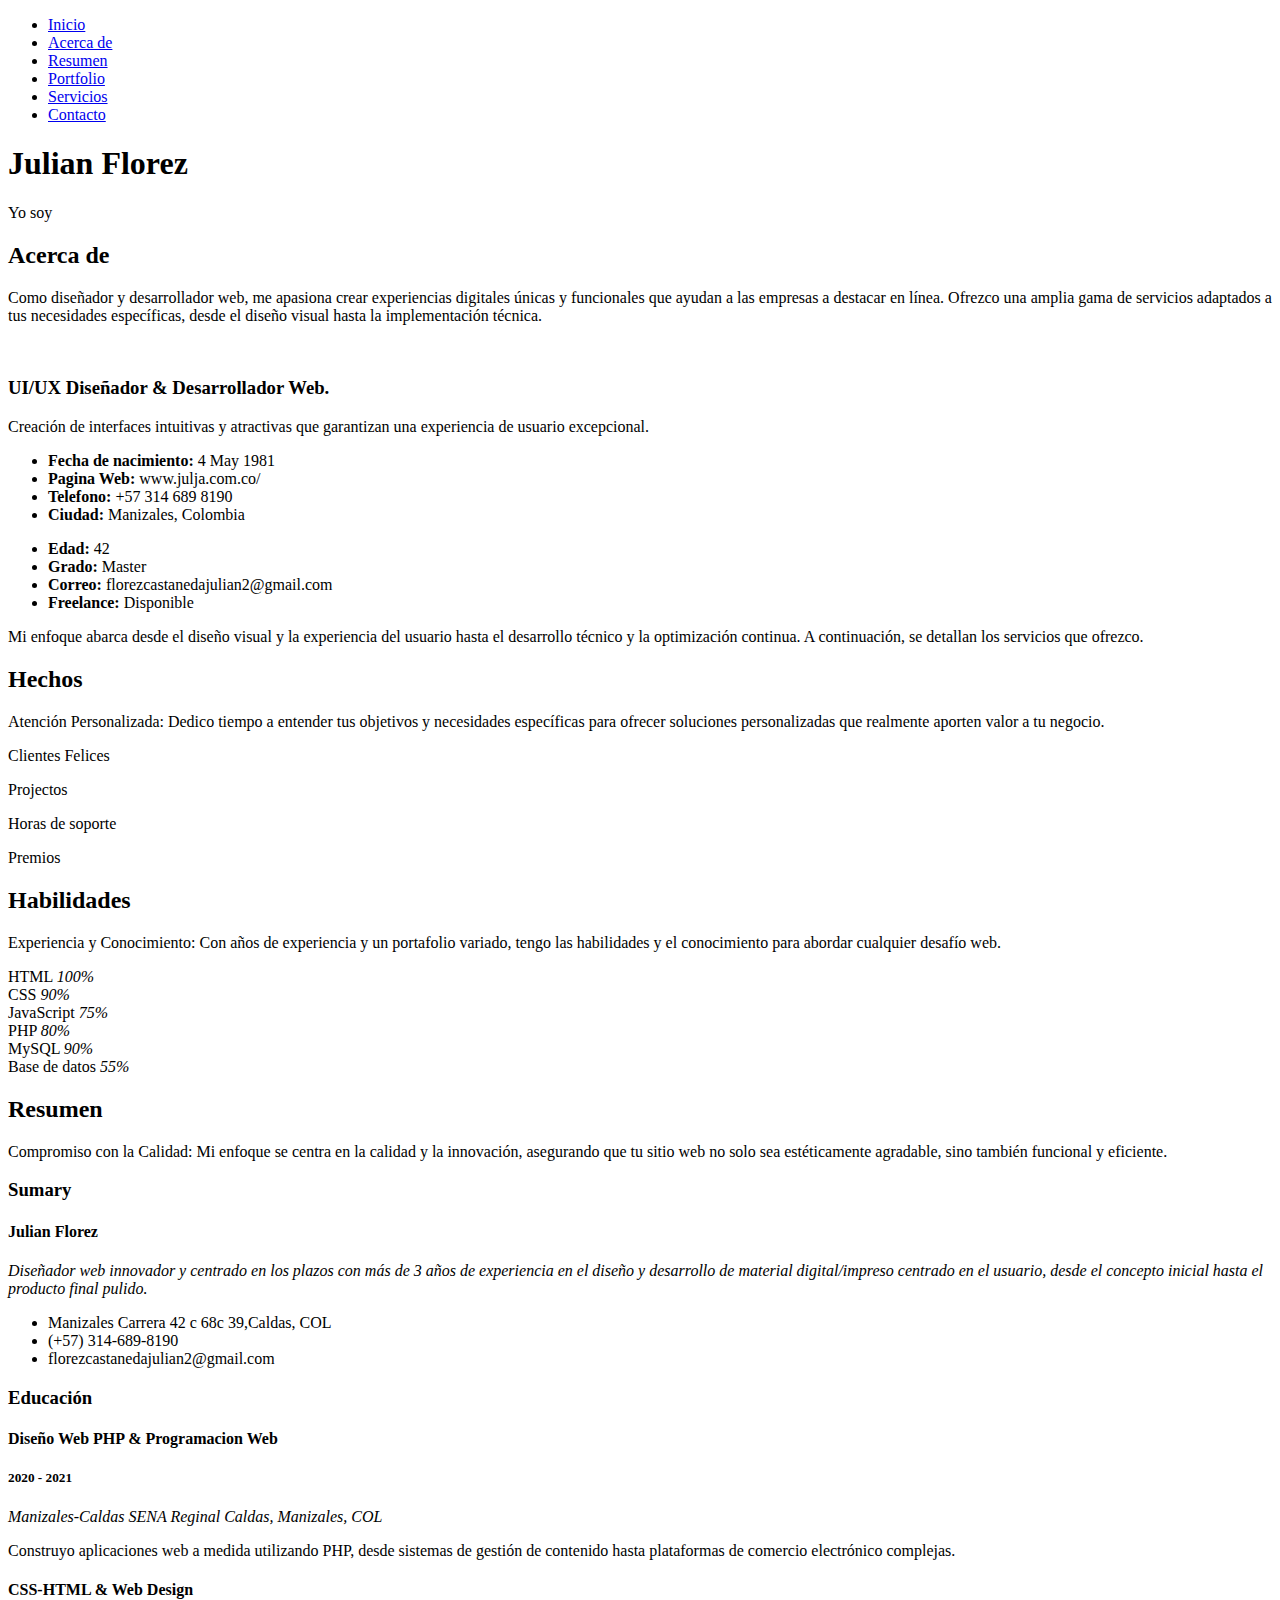
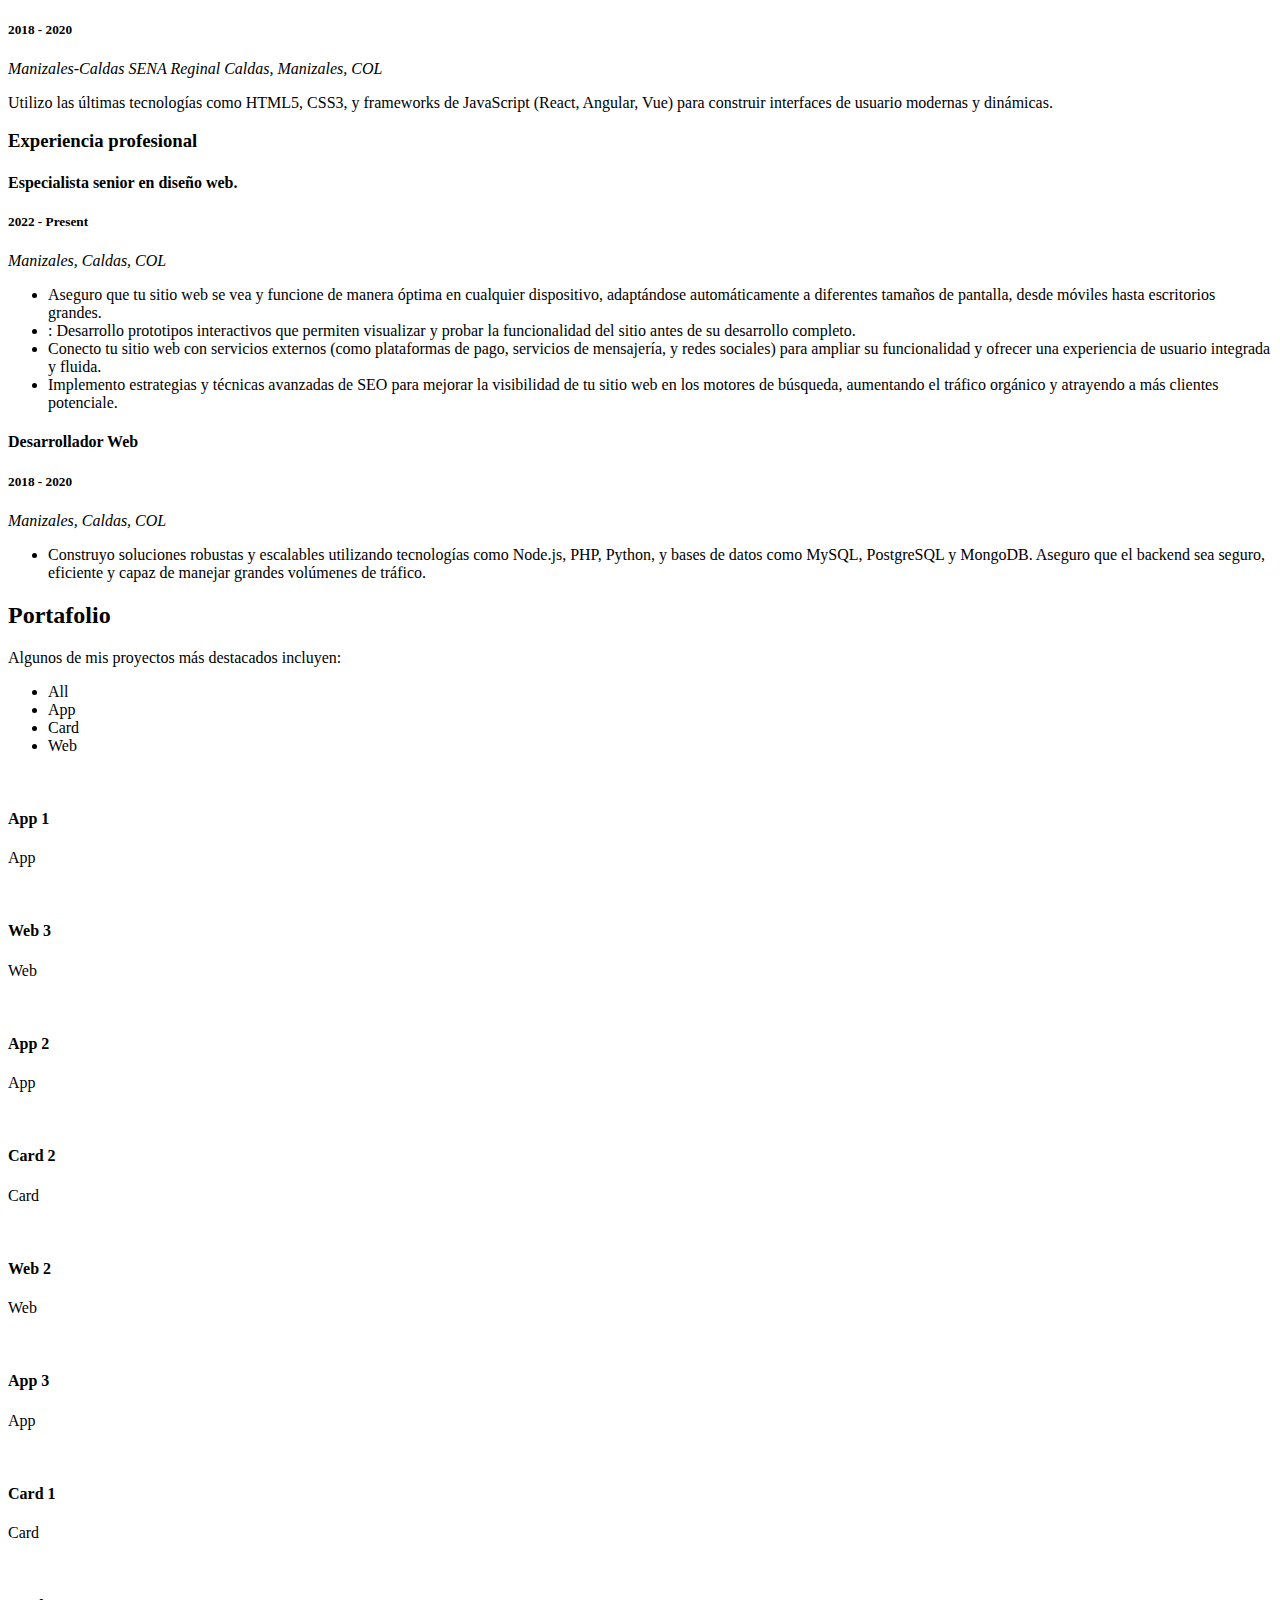
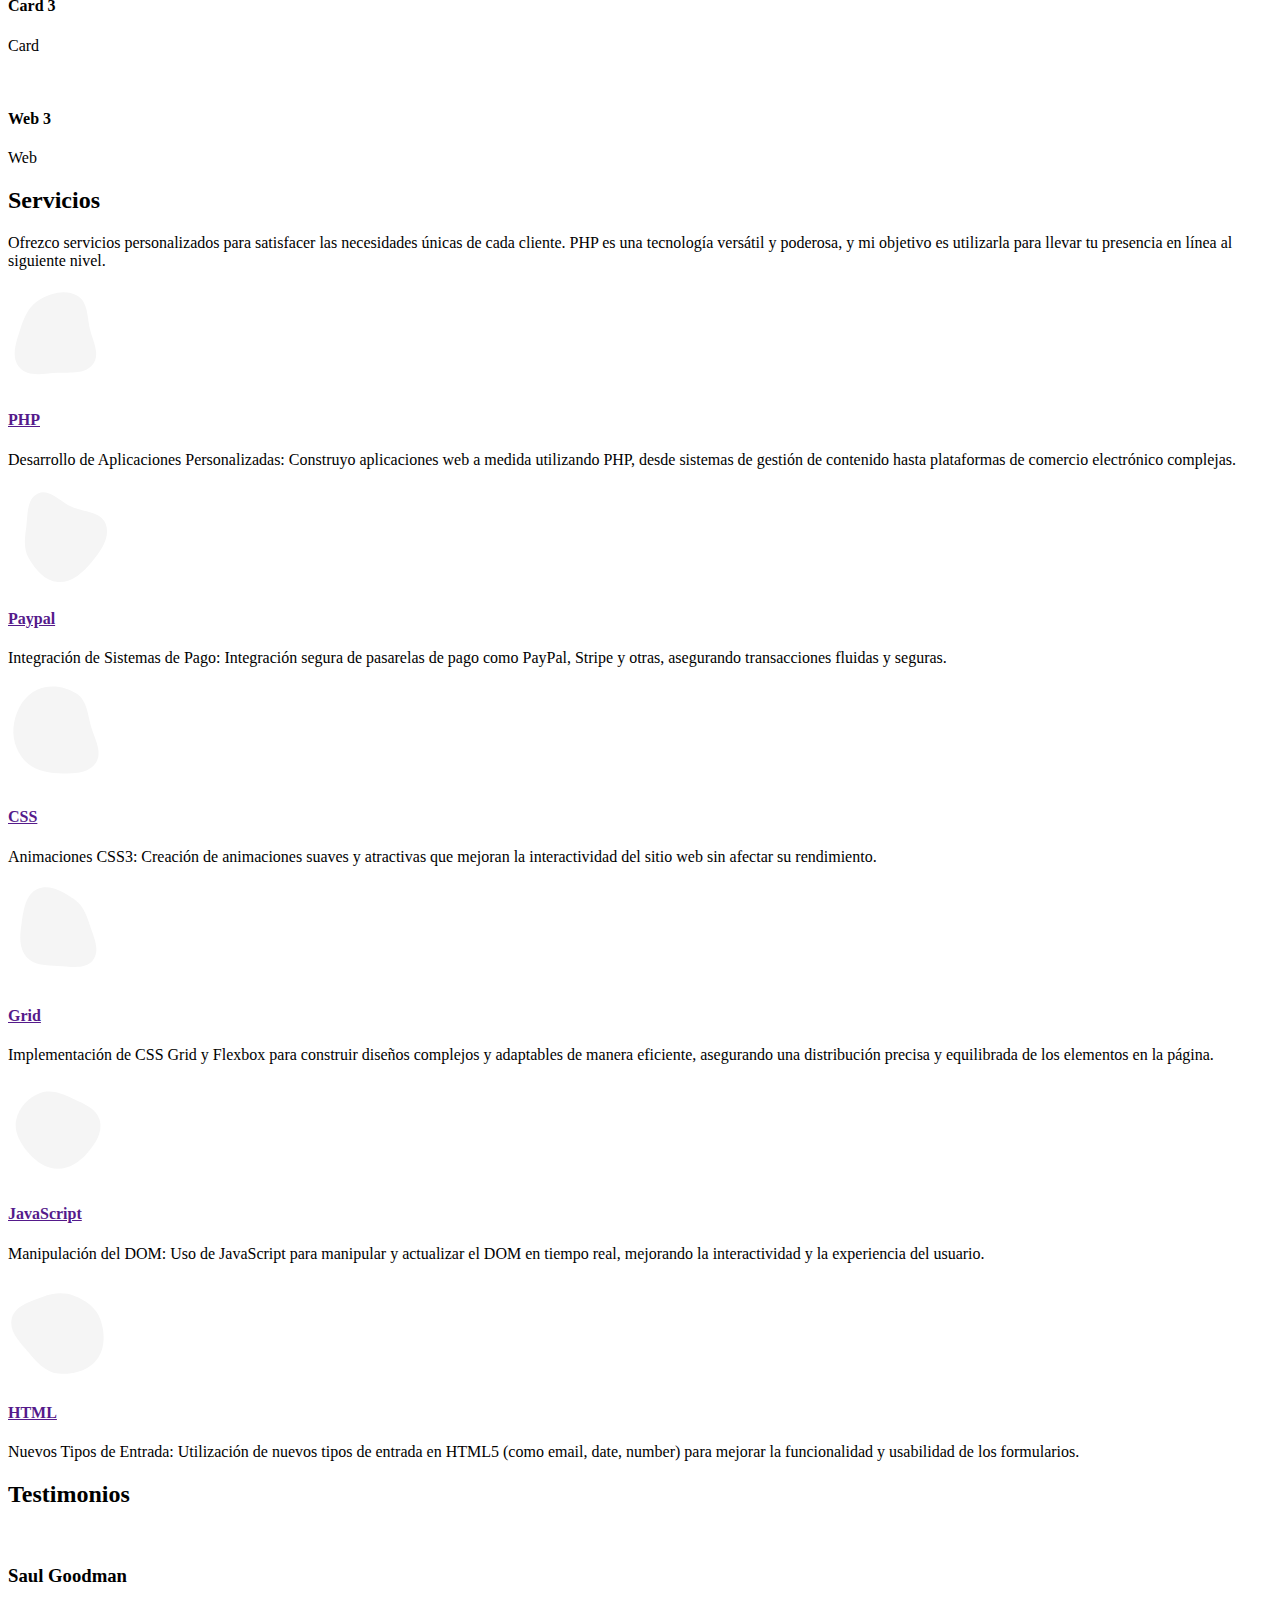
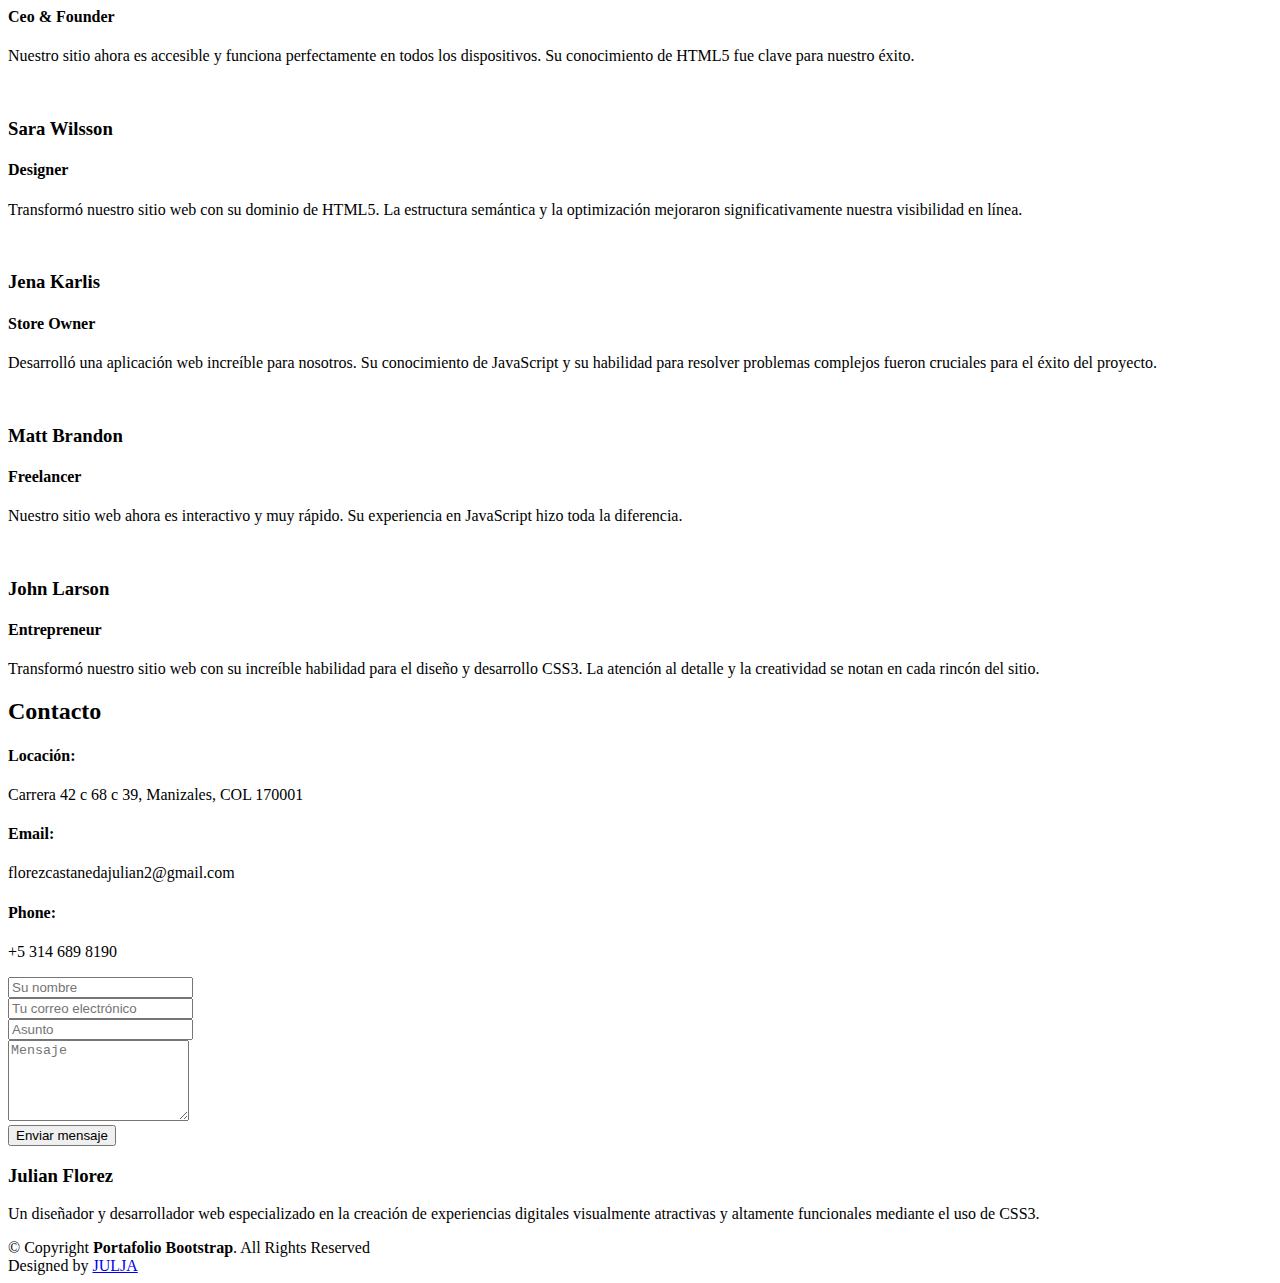
==== index.html @ 424d3cb3 "Add files via upload" ====
<!DOCTYPE html>
<html lang="es">

<head>
  <meta charset="utf-8">
  <meta content="width=device-width, initial-scale=1.0" name="viewport">

  <title>Portafolio Bootstrap - Inicio</title>
  <meta content="" name="description">
  <meta content="" name="keywords">

  <!-- Favicons -->
  <link href="assets/img/favicon.png" rel="icon">
  <link href="assets/img/apple-touch-icon.png" rel="apple-touch-icon">

  <!-- Google Fonts -->
  <link href="https://fonts.googleapis.com/css?family=Open+Sans:300,300i,400,400i,600,600i,700,700i|Raleway:300,300i,400,400i,500,500i,600,600i,700,700i|Poppins:300,300i,400,400i,500,500i,600,600i,700,700i" rel="stylesheet">

  <!-- Vendor CSS Files -->
  <link href="assets/vendor/aos/aos.css" rel="stylesheet">
  <link href="assets/vendor/bootstrap/css/bootstrap.min.css" rel="stylesheet">
  <link href="assets/vendor/bootstrap-icons/bootstrap-icons.css" rel="stylesheet">
  <link href="assets/vendor/boxicons/css/boxicons.min.css" rel="stylesheet">
  <link href="assets/vendor/glightbox/css/glightbox.min.css" rel="stylesheet">
  <link href="assets/vendor/swiper/swiper-bundle.min.css" rel="stylesheet">

  <!-- Template Main CSS File -->
  <link href="assets/css/style.css" rel="stylesheet">

</head>

<body>

  <!-- ======= Mobile nav toggle button ======= -->
  <!-- <button type="button" class="mobile-nav-toggle d-xl-none"><i class="bi bi-list mobile-nav-toggle"></i></button> -->
  <i class="bi bi-list mobile-nav-toggle d-lg-none"></i>
  <!-- ======= Header ======= -->
  <header id="header" class="d-flex flex-column justify-content-center">

    <nav id="navbar" class="navbar nav-menu">
      <ul>
        <li><a href="#hero" class="nav-link scrollto active"><i class="bx bx-home"></i> <span>Inicio</span></a></li>
        <li><a href="#about" class="nav-link scrollto"><i class="bx bx-user"></i> <span>Acerca de</span></a></li>
        <li><a href="#resume" class="nav-link scrollto"><i class="bx bx-file-blank"></i> <span>Resumen</span></a></li>
        <li><a href="#portfolio" class="nav-link scrollto"><i class="bx bx-book-content"></i> <span>Portfolio</span></a></li>
        <li><a href="#services" class="nav-link scrollto"><i class="bx bx-server"></i> <span>Servicios</span></a></li>
        <li><a href="#contact" class="nav-link scrollto"><i class="bx bx-envelope"></i> <span>Contacto</span></a></li>
      </ul>
    </nav><!-- .nav-menu -->

  </header><!-- End Header -->

  <!-- ======= Hero Section ======= -->
  <section id="hero" class="d-flex flex-column justify-content-center">
    <div class="container" data-aos="zoom-in" data-aos-delay="100">
      <h1>Julian Florez</h1>
      <p>Yo soy <span class="typed" data-typed-items="Diseñador Web, Desarrollador, Freelancer"></span></p>
      <div class="social-links">
        <a href="#" class="facebook"><i class="bx bxl-facebook"></i></a>
        <a href="#" class="instagram"><i class="bx bxl-instagram"></i></a>
        <a href="#" class="google-plus"><i class="bx bxl-gmail"></i></a>
        <a href="#" class="linkedin"><i class="bx bxl-linkedin"></i></a>
      </div>
    </div>
  </section><!-- End Hero -->

  <main id="main">

    <!-- ======= About Section ======= -->
    <section id="about" class="about">
      <div class="container" data-aos="fade-up">

        <div class="section-title">
          <h2>Acerca de</h2>
          <p>Como diseñador y desarrollador web, me apasiona crear experiencias digitales únicas y funcionales que ayudan a las empresas a destacar en línea. Ofrezco una amplia gama de servicios adaptados a tus necesidades específicas, desde el diseño visual hasta la implementación técnica.</p>
        </div>

        <div class="row">
          <div class="col-lg-4">
            <img src="assets/img/profile-img.jpg" class="img-fluid" alt="">
          </div>
          <div class="col-lg-8 pt-4 pt-lg-0 content">
            <h3>UI/UX Diseñador &amp; Desarrollador Web.</h3>
            <p class="fst-italic">
              Creación de interfaces intuitivas y atractivas que garantizan una experiencia de usuario excepcional.
            </p>
            <div class="row">
              <div class="col-lg-6">
                <ul>
                  <li><i class="bi bi-chevron-right"></i> <strong>Fecha de nacimiento:</strong> <span>4 May 1981</span></li>
                  <li><i class="bi bi-chevron-right"></i> <strong>Pagina Web:</strong> <span>www.julja.com.co/</span></li>
                  <li><i class="bi bi-chevron-right"></i> <strong>Telefono:</strong> <span>+57 314 689 8190</span></li>
                  <li><i class="bi bi-chevron-right"></i> <strong>Ciudad:</strong> <span>Manizales, Colombia</span></li>
                </ul>
              </div>
              <div class="col-lg-6">
                <ul>
                  <li><i class="bi bi-chevron-right"></i> <strong>Edad:</strong> <span>42</span></li>
                  <li><i class="bi bi-chevron-right"></i> <strong>Grado:</strong> <span>Master</span></li>
                  <li><i class="bi bi-chevron-right"></i> <strong>Correo:</strong> <span>florezcastanedajulian2@gmail.com</span></li>
                  <li><i class="bi bi-chevron-right"></i> <strong>Freelance:</strong> <span>Disponible</span></li>
                </ul>
              </div>
            </div>
            <p>
              Mi enfoque abarca desde el diseño visual y la experiencia del usuario hasta el desarrollo técnico y la optimización continua. A continuación, se detallan los servicios que ofrezco.
            </p>
          </div>
        </div>

      </div>
    </section><!-- End About Section -->

    <!-- ======= Facts Section ======= -->
    <section id="facts" class="facts">
      <div class="container" data-aos="fade-up">

        <div class="section-title">
          <h2>Hechos</h2>
          <p>Atención Personalizada: Dedico tiempo a entender tus objetivos y necesidades específicas para ofrecer soluciones personalizadas que realmente aporten valor a tu negocio.</p>
        </div>

        <div class="row">

          <div class="col-lg-3 col-md-6">
            <div class="count-box">
              <i class="bi bi-emoji-smile"></i>
              <span data-purecounter-start="0" data-purecounter-end="232" data-purecounter-duration="1" class="purecounter"></span>
              <p>Clientes Felices</p>
            </div>
          </div>

          <div class="col-lg-3 col-md-6 mt-5 mt-md-0">
            <div class="count-box">
              <i class="bi bi-journal-richtext"></i>
              <span data-purecounter-start="0" data-purecounter-end="521" data-purecounter-duration="1" class="purecounter"></span>
              <p>Projectos</p>
            </div>
          </div>

          <div class="col-lg-3 col-md-6 mt-5 mt-lg-0">
            <div class="count-box">
              <i class="bi bi-headset"></i>
              <span data-purecounter-start="0" data-purecounter-end="1463" data-purecounter-duration="1" class="purecounter"></span>
              <p>Horas de soporte</p>
            </div>
          </div>

          <div class="col-lg-3 col-md-6 mt-5 mt-lg-0">
            <div class="count-box">
              <i class="bi bi-award"></i>
              <span data-purecounter-start="0" data-purecounter-end="25" data-purecounter-duration="1" class="purecounter"></span>
              <p>Premios</p>
            </div>
          </div>

        </div>

      </div>
    </section><!-- End Facts Section -->

    <!-- ======= Skills Section ======= -->
    <section id="skills" class="skills section-bg">
      <div class="container" data-aos="fade-up">

        <div class="section-title">
          <h2>Habilidades</h2>
          <p>Experiencia y Conocimiento: Con años de experiencia y un portafolio variado, tengo las habilidades y el conocimiento para abordar cualquier desafío web.</p>
        </div>

        <div class="row skills-content">

          <div class="col-lg-6">

            <div class="progress">
              <span class="skill">HTML <i class="val">100%</i></span>
              <div class="progress-bar-wrap">
                <div class="progress-bar" role="progressbar" aria-valuenow="100" aria-valuemin="0" aria-valuemax="100"></div>
              </div>
            </div>

            <div class="progress">
              <span class="skill">CSS <i class="val">90%</i></span>
              <div class="progress-bar-wrap">
                <div class="progress-bar" role="progressbar" aria-valuenow="90" aria-valuemin="0" aria-valuemax="100"></div>
              </div>
            </div>

            <div class="progress">
              <span class="skill">JavaScript <i class="val">75%</i></span>
              <div class="progress-bar-wrap">
                <div class="progress-bar" role="progressbar" aria-valuenow="75" aria-valuemin="0" aria-valuemax="100"></div>
              </div>
            </div>

          </div>

          <div class="col-lg-6">

            <div class="progress">
              <span class="skill">PHP <i class="val">80%</i></span>
              <div class="progress-bar-wrap">
                <div class="progress-bar" role="progressbar" aria-valuenow="80" aria-valuemin="0" aria-valuemax="100"></div>
              </div>
            </div>

            <div class="progress">
              <span class="skill">MySQL <i class="val">90%</i></span>
              <div class="progress-bar-wrap">
                <div class="progress-bar" role="progressbar" aria-valuenow="90" aria-valuemin="0" aria-valuemax="100"></div>
              </div>
            </div>

            <div class="progress">
              <span class="skill">Base de datos <i class="val">55%</i></span>
              <div class="progress-bar-wrap">
                <div class="progress-bar" role="progressbar" aria-valuenow="55" aria-valuemin="0" aria-valuemax="100"></div>
              </div>
            </div>

          </div>

        </div>

      </div>
    </section><!-- End Skills Section -->

    <!-- ======= Resume Section ======= -->
    <section id="resume" class="resume">
      <div class="container" data-aos="fade-up">

        <div class="section-title">
          <h2>Resumen</h2>
          <p>Compromiso con la Calidad: Mi enfoque se centra en la calidad y la innovación, asegurando que tu sitio web no solo sea estéticamente agradable, sino también funcional y eficiente.</p>
        </div>

        <div class="row">
          <div class="col-lg-6">
            <h3 class="resume-title">Sumary</h3>
            <div class="resume-item pb-0">
              <h4>Julian Florez</h4>
              <p><em>Diseñador web innovador y centrado en los plazos con más de 3 años de experiencia en el diseño y desarrollo de material digital/impreso centrado en el usuario, desde el concepto inicial hasta el producto final pulido.</em></p>
              <ul>
                <li>Manizales Carrera 42 c 68c 39,Caldas, COL</li>
                <li>(+57) 314-689-8190</li>
                <li>florezcastanedajulian2@gmail.com</li>
              </ul>
            </div>

            <h3 class="resume-title">Educación</h3>
            <div class="resume-item">
              <h4>Diseño Web PHP &amp; Programacion Web</h4>
              <h5>2020 - 2021</h5>
              <p><em>Manizales-Caldas SENA Reginal Caldas, Manizales, COL</em></p>
              <p>Construyo aplicaciones web a medida utilizando PHP, desde sistemas de gestión de contenido hasta plataformas de comercio electrónico complejas.</p>
            </div>
            <div class="resume-item">
              <h4>CSS-HTML &amp; Web Design</h4>
              <h5>2018 - 2020</h5>
              <p><em>Manizales-Caldas SENA Reginal Caldas, Manizales, COL</em></p>
              <p>Utilizo las últimas tecnologías como HTML5, CSS3, y frameworks de JavaScript (React, Angular, Vue) para construir interfaces de usuario modernas y dinámicas.</p>
            </div>
          </div>
          <div class="col-lg-6">
            <h3 class="resume-title">Experiencia profesional</h3>
            <div class="resume-item">
              <h4>Especialista senior en diseño web.</h4>
              <h5>2022 - Present</h5>
              <p><em>Manizales, Caldas, COL</em></p>
              <ul>
                <li> Aseguro que tu sitio web se vea y funcione de manera óptima en cualquier dispositivo, adaptándose automáticamente a diferentes tamaños de pantalla, desde móviles hasta escritorios grandes.</li>
                <li>: Desarrollo prototipos interactivos que permiten visualizar y probar la funcionalidad del sitio antes de su desarrollo completo.</li>
                <li>Conecto tu sitio web con servicios externos (como plataformas de pago, servicios de mensajería, y redes sociales) para ampliar su funcionalidad y ofrecer una experiencia de usuario integrada y fluida.</li>
                <li>Implemento estrategias y técnicas avanzadas de SEO para mejorar la visibilidad de tu sitio web en los motores de búsqueda, aumentando el tráfico orgánico y atrayendo a más clientes potenciale.</li>
              </ul>
            </div>
            <div class="resume-item">
              <h4>Desarrollador Web</h4>
              <h5>2018 - 2020</h5>
              <p><em>Manizales, Caldas, COL</em></p>
              <ul>
                <li>Construyo soluciones robustas y escalables utilizando tecnologías como Node.js, PHP, Python, y bases de datos como MySQL, PostgreSQL y MongoDB. Aseguro que el backend sea seguro, eficiente y capaz de manejar grandes volúmenes de tráfico.</li>
              </ul>
            </div>
          </div>
        </div>

      </div>
    </section><!-- End Resume Section -->

    <!-- ======= Portfolio Section ======= -->
    <section id="portfolio" class="portfolio section-bg">
      <div class="container" data-aos="fade-up">

        <div class="section-title">
          <h2>Portafolio</h2>
          <p>Algunos de mis proyectos más destacados incluyen:</p>
        </div>

        <div class="row">
          <div class="col-lg-12 d-flex justify-content-center" data-aos="fade-up" data-aos-delay="100">
            <ul id="portfolio-flters">
              <li data-filter="*" class="filter-active">All</li>
              <li data-filter=".filter-app">App</li>
              <li data-filter=".filter-card">Card</li>
              <li data-filter=".filter-web">Web</li>
            </ul>
          </div>
        </div>

        <div class="row portfolio-container" data-aos="fade-up" data-aos-delay="200">

          <div class="col-lg-4 col-md-6 portfolio-item filter-app">
            <div class="portfolio-wrap">
              <img src="assets/img/portfolio/portfolio-1.jpg" class="img-fluid" alt="">
              <div class="portfolio-info">
                <h4>App 1</h4>
                <p>App</p>
                <div class="portfolio-links">
                  <a href="assets/img/portfolio/portfolio-1.jpg" data-gallery="portfolioGallery" class="portfolio-lightbox" title="App 1"><i class="bx bx-plus"></i></a>
                  <a href="portfolio-details.html" class="portfolio-details-lightbox" data-glightbox="type: external" title="Portfolio Details"><i class="bx bx-link"></i></a>
                </div>
              </div>
            </div>
          </div>

          <div class="col-lg-4 col-md-6 portfolio-item filter-web">
            <div class="portfolio-wrap">
              <img src="assets/img/portfolio/portfolio-2.jpg" class="img-fluid" alt="">
              <div class="portfolio-info">
                <h4>Web 3</h4>
                <p>Web</p>
                <div class="portfolio-links">
                  <a href="assets/img/portfolio/portfolio-2.jpg" data-gallery="portfolioGallery" class="portfolio-lightbox" title="Web 3"><i class="bx bx-plus"></i></a>
                  <a href="portfolio-details.html" class="portfolio-details-lightbox" data-glightbox="type: external" title="Portfolio Details"><i class="bx bx-link"></i></a>
                </div>
              </div>
            </div>
          </div>

          <div class="col-lg-4 col-md-6 portfolio-item filter-app">
            <div class="portfolio-wrap">
              <img src="assets/img/portfolio/portfolio-3.jpg" class="img-fluid" alt="">
              <div class="portfolio-info">
                <h4>App 2</h4>
                <p>App</p>
                <div class="portfolio-links">
                  <a href="assets/img/portfolio/portfolio-3.jpg" data-gallery="portfolioGallery" class="portfolio-lightbox" title="App 2"><i class="bx bx-plus"></i></a>
                  <a href="portfolio-details.html" class="portfolio-details-lightbox" data-glightbox="type: external" title="Portfolio Details"><i class="bx bx-link"></i></a>
                </div>
              </div>
            </div>
          </div>

          <div class="col-lg-4 col-md-6 portfolio-item filter-card">
            <div class="portfolio-wrap">
              <img src="assets/img/portfolio/portfolio-4.jpg" class="img-fluid" alt="">
              <div class="portfolio-info">
                <h4>Card 2</h4>
                <p>Card</p>
                <div class="portfolio-links">
                  <a href="assets/img/portfolio/portfolio-4.jpg" data-gallery="portfolioGallery" class="portfolio-lightbox" title="Card 2"><i class="bx bx-plus"></i></a>
                  <a href="portfolio-details.html" class="portfolio-details-lightbox" data-glightbox="type: external" title="Portfolio Details"><i class="bx bx-link"></i></a>
                </div>
              </div>
            </div>
          </div>

          <div class="col-lg-4 col-md-6 portfolio-item filter-web">
            <div class="portfolio-wrap">
              <img src="assets/img/portfolio/portfolio-5.jpg" class="img-fluid" alt="">
              <div class="portfolio-info">
                <h4>Web 2</h4>
                <p>Web</p>
                <div class="portfolio-links">
                  <a href="assets/img/portfolio/portfolio-5.jpg" data-gallery="portfolioGallery" class="portfolio-lightbox" title="Web 2"><i class="bx bx-plus"></i></a>
                  <a href="portfolio-details.html" class="portfolio-details-lightbox" data-glightbox="type: external" title="Portfolio Details"><i class="bx bx-link"></i></a>
                </div>
              </div>
            </div>
          </div>

          <div class="col-lg-4 col-md-6 portfolio-item filter-app">
            <div class="portfolio-wrap">
              <img src="assets/img/portfolio/portfolio-6.jpg" class="img-fluid" alt="">
              <div class="portfolio-info">
                <h4>App 3</h4>
                <p>App</p>
                <div class="portfolio-links">
                  <a href="assets/img/portfolio/portfolio-6.jpg" data-gallery="portfolioGallery" class="portfolio-lightbox" title="App 3"><i class="bx bx-plus"></i></a>
                  <a href="portfolio-details.html" class="portfolio-details-lightbox" data-glightbox="type: external" title="Portfolio Details"><i class="bx bx-link"></i></a>
                </div>
              </div>
            </div>
          </div>

          <div class="col-lg-4 col-md-6 portfolio-item filter-card">
            <div class="portfolio-wrap">
              <img src="assets/img/portfolio/portfolio-7.jpg" class="img-fluid" alt="">
              <div class="portfolio-info">
                <h4>Card 1</h4>
                <p>Card</p>
                <div class="portfolio-links">
                  <a href="assets/img/portfolio/portfolio-7.jpg" data-gallery="portfolioGallery" class="portfolio-lightbox" title="Card 1"><i class="bx bx-plus"></i></a>
                  <a href="portfolio-details.html" class="portfolio-details-lightbox" data-glightbox="type: external" title="Portfolio Details"><i class="bx bx-link"></i></a>
                </div>
              </div>
            </div>
          </div>

          <div class="col-lg-4 col-md-6 portfolio-item filter-card">
            <div class="portfolio-wrap">
              <img src="assets/img/portfolio/portfolio-8.jpg" class="img-fluid" alt="">
              <div class="portfolio-info">
                <h4>Card 3</h4>
                <p>Card</p>
                <div class="portfolio-links">
                  <a href="assets/img/portfolio/portfolio-8.jpg" data-gallery="portfolioGallery" class="portfolio-lightbox" title="Card 3"><i class="bx bx-plus"></i></a>
                  <a href="portfolio-details.html" class="portfolio-details-lightbox" data-glightbox="type: external" title="Portfolio Details"><i class="bx bx-link"></i></a>
                </div>
              </div>
            </div>
          </div>

          <div class="col-lg-4 col-md-6 portfolio-item filter-web">
            <div class="portfolio-wrap">
              <img src="assets/img/portfolio/portfolio-9.jpg" class="img-fluid" alt="">
              <div class="portfolio-info">
                <h4>Web 3</h4>
                <p>Web</p>
                <div class="portfolio-links">
                  <a href="assets/img/portfolio/portfolio-9.jpg" data-gallery="portfolioGallery" class="portfolio-lightbox" title="Web 3"><i class="bx bx-plus"></i></a>
                  <a href="portfolio-details.html" class="portfolio-details-lightbox" data-glightbox="type: external" title="Portfolio Details"><i class="bx bx-link"></i></a>
                </div>
              </div>
            </div>
          </div>

        </div>

      </div>
    </section><!-- End Portfolio Section -->

    <!-- ======= Services Section ======= -->
    <section id="services" class="services">
      <div class="container" data-aos="fade-up">

        <div class="section-title">
          <h2>Servicios</h2>
          <p>Ofrezco servicios personalizados para satisfacer las necesidades únicas de cada cliente. PHP es una tecnología versátil y poderosa, y mi objetivo es utilizarla para llevar tu presencia en línea al siguiente nivel.</p>
        </div>

        <div class="row">

          <div class="col-lg-4 col-md-6 d-flex align-items-stretch" data-aos="zoom-in" data-aos-delay="100">
            <div class="icon-box iconbox-blue">
              <div class="icon">
                <svg width="100" height="100" viewBox="0 0 600 600" xmlns="http://www.w3.org/2000/svg">
                  <path stroke="none" stroke-width="0" fill="#f5f5f5" d="M300,521.0016835830174C376.1290562159157,517.8887921683347,466.0731472004068,529.7835943286574,510.70327084640275,468.03025145048787C554.3714126377745,407.6079735673963,508.03601936045806,328.9844924480964,491.2728898941984,256.3432110539036C474.5976632858925,184.082847569629,479.9380746630129,96.60480741107993,416.23090153303,58.64404602377083C348.86323505073057,18.502131276798302,261.93793281208167,40.57373210992963,193.5410806939664,78.93577620505333C130.42746243093433,114.334589627462,98.30271207620316,179.96522072025542,76.75703585869454,249.04625023123273C51.97151888228291,328.5150500222984,13.704378332031375,421.85034740162234,66.52175969318436,486.19268352777647C119.04800174914682,550.1803526380478,217.28368757567262,524.383925680826,300,521.0016835830174"></path>
                </svg>
                <i class='bx bxl-php' undefined ></i>
              </div>
              <h4><a href="">PHP</a></h4>
              <p>Desarrollo de Aplicaciones Personalizadas: Construyo aplicaciones web a medida utilizando PHP, desde sistemas de gestión de contenido hasta plataformas de comercio electrónico complejas.</p>
            </div>
          </div>

          <div class="col-lg-4 col-md-6 d-flex align-items-stretch mt-4 mt-md-0" data-aos="zoom-in" data-aos-delay="200">
            <div class="icon-box iconbox-orange ">
              <div class="icon">
                <svg width="100" height="100" viewBox="0 0 600 600" xmlns="http://www.w3.org/2000/svg">
                  <path stroke="none" stroke-width="0" fill="#f5f5f5" d="M300,582.0697525312426C382.5290701553225,586.8405444964366,449.9789794690241,525.3245884688669,502.5850820975895,461.55621195738473C556.606425686781,396.0723002908107,615.8543463187945,314.28637112970534,586.6730223649479,234.56875336149918C558.9533121215079,158.8439757836574,454.9685369536778,164.00468322053177,381.49747125262974,130.76875717737553C312.15926192815925,99.40240125094834,248.97055460311594,18.661163978235184,179.8680185752513,50.54337015887873C110.5421016452524,82.52863877960104,119.82277516462835,180.83849132639028,109.12597500060166,256.43424936330496C100.08760227029461,320.3096726198365,92.17705696193138,384.0621239912766,124.79988738764834,439.7174275375508C164.83382741302287,508.01625554203684,220.96474134820875,577.5009287672846,300,582.0697525312426"></path>
                </svg>
                <i class='bx bxl-paypal'></i>
              </div>
              <h4><a href="">Paypal</a></h4>
              <p>Integración de Sistemas de Pago: Integración segura de pasarelas de pago como PayPal, Stripe y otras, asegurando transacciones fluidas y seguras.</p>
            </div>
          </div>

          <div class="col-lg-4 col-md-6 d-flex align-items-stretch mt-4 mt-lg-0" data-aos="zoom-in" data-aos-delay="300">
            <div class="icon-box iconbox-pink">
              <div class="icon">
                <svg width="100" height="100" viewBox="0 0 600 600" xmlns="http://www.w3.org/2000/svg">
                  <path stroke="none" stroke-width="0" fill="#f5f5f5" d="M300,541.5067337569781C382.14930387511276,545.0595476570109,479.8736841581634,548.3450877840088,526.4010558755058,480.5488172755941C571.5218469581645,414.80211281144784,517.5187510058486,332.0715597781072,496.52539010469104,255.14436215662573C477.37192572678356,184.95920475031193,473.57363656557914,105.61284051026155,413.0603344069578,65.22779650032875C343.27470386102294,18.654635553484475,251.2091493199835,5.337323636656869,175.0934190732945,40.62881213300186C97.87086631185822,76.43348514350839,51.98124368387456,156.15599469081315,36.44837278890362,239.84606092416172C21.716077023791087,319.22268207091537,43.775223500013084,401.1760424656574,96.891909868211,461.97329694683043C147.22146801428983,519.5804099606455,223.5754009179313,538.201503339737,300,541.5067337569781"></path>
                </svg>
                <i class='bx bxl-css3'></i>
              </div>
              <h4><a href="">CSS</a></h4>
              <p>Animaciones CSS3: Creación de animaciones suaves y atractivas que mejoran la interactividad del sitio web sin afectar su rendimiento.</p>
            </div>
          </div>

          <div class="col-lg-4 col-md-6 d-flex align-items-stretch mt-4" data-aos="zoom-in" data-aos-delay="100">
            <div class="icon-box iconbox-yellow">
              <div class="icon">
                <svg width="100" height="100" viewBox="0 0 600 600" xmlns="http://www.w3.org/2000/svg">
                  <path stroke="none" stroke-width="0" fill="#f5f5f5" d="M300,503.46388370962813C374.79870501325706,506.71871716319447,464.8034551963731,527.1746412648533,510.4981551193396,467.86667711651364C555.9287308511215,408.9015244558933,512.6030010748507,327.5744911775523,490.211057578863,256.5855673507754C471.097692560561,195.9906835881958,447.69079081568157,138.11976852964426,395.19560036434837,102.3242989838813C329.3053358748298,57.3949838291264,248.02791733380457,8.279543830951368,175.87071277845988,42.242879143198664C103.41431057327972,76.34704239035025,93.79494320519305,170.9812938413882,81.28167332365135,250.07896920659033C70.17666984294237,320.27484674793965,64.84698225790005,396.69656628748305,111.28512138212992,450.4950937839243C156.20124167950087,502.5303643271138,231.32542653798444,500.4755392045468,300,503.46388370962813"></path>
                </svg>
                <i class='bx bxs-grid'></i>
              </div>
              <h4><a href="">Grid</a></h4>
              <p>Implementación de CSS Grid y Flexbox para construir diseños complejos y adaptables de manera eficiente, asegurando una distribución precisa y equilibrada de los elementos en la página.</p>
            </div>
          </div>

          <div class="col-lg-4 col-md-6 d-flex align-items-stretch mt-4" data-aos="zoom-in" data-aos-delay="200">
            <div class="icon-box iconbox-red">
              <div class="icon">
                <svg width="100" height="100" viewBox="0 0 600 600" xmlns="http://www.w3.org/2000/svg">
                  <path stroke="none" stroke-width="0" fill="#f5f5f5" d="M300,532.3542879108572C369.38199826031484,532.3153073249985,429.10787420159085,491.63046689027357,474.5244479745417,439.17860296908856C522.8885846962883,383.3225815378663,569.1668002868075,314.3205725914397,550.7432151929288,242.7694973846089C532.6665558377875,172.5657663291529,456.2379748765914,142.6223662098291,390.3689995646985,112.34683881706744C326.66090330228417,83.06452184765237,258.84405631176094,53.51806209861945,193.32584062364296,78.48882559362697C121.61183558270385,105.82097193414197,62.805066853699245,167.19869350419734,48.57481801355237,242.6138429142374C34.843463184063346,315.3850353017275,76.69343916112496,383.4422959591041,125.22947124332185,439.3748458443577C170.7312796277747,491.8107796887764,230.57421082200815,532.3932930995766,300,532.3542879108572"></path>
                </svg>
                <i class='bx bxl-javascript'></i>
              </div>
              <h4><a href="">JavaScript</a></h4>
              <p>Manipulación del DOM: Uso de JavaScript para manipular y actualizar el DOM en tiempo real, mejorando la interactividad y la experiencia del usuario.</p>
            </div>
          </div>

          <div class="col-lg-4 col-md-6 d-flex align-items-stretch mt-4" data-aos="zoom-in" data-aos-delay="300">
            <div class="icon-box iconbox-teal">
              <div class="icon">
                <svg width="100" height="100" viewBox="0 0 600 600" xmlns="http://www.w3.org/2000/svg">
                  <path stroke="none" stroke-width="0" fill="#f5f5f5" d="M300,566.797414625762C385.7384707136149,576.1784315230908,478.7894351017131,552.8928747891023,531.9192734346935,484.94944893311C584.6109503024035,417.5663521118492,582.489472248146,322.67544863468447,553.9536738515405,242.03673114598146C529.1557734026468,171.96086150256528,465.24506316201064,127.66468636344209,395.9583748389544,100.7403814666027C334.2173773831606,76.7482773500951,269.4350130405921,84.62216499799875,207.1952322260088,107.2889140133804C132.92018162631612,134.33871894543012,41.79353780512637,160.00259165414826,22.644507872594943,236.69541883565114C3.319112789854554,314.0945973066697,72.72355303640163,379.243833228382,124.04198916343866,440.3218312028393C172.9286146004772,498.5055451809895,224.45579914871206,558.5317968840102,300,566.797414625762"></path>
                </svg>
                <i class='bx bxl-html5' ></i>
              </div>
              <h4><a href="">HTML</a></h4>
              <p>Nuevos Tipos de Entrada: Utilización de nuevos tipos de entrada en HTML5 (como email, date, number) para mejorar la funcionalidad y usabilidad de los formularios.</p>
            </div>
          </div>

        </div>

      </div>
    </section><!-- End Services Section -->

    <!-- ======= Testimonials Section ======= -->
    <section id="testimonials" class="testimonials section-bg">
      <div class="container" data-aos="fade-up">

        <div class="section-title">
          <h2>Testimonios</h2>
        </div>

        <div class="testimonials-slider swiper" data-aos="fade-up" data-aos-delay="100">
          <div class="swiper-wrapper">

            <div class="swiper-slide">
              <div class="testimonial-item">
                <img src="assets/img/testimonials/testimonials-1.jpg" class="testimonial-img" alt="">
                <h3>Saul Goodman</h3>
                <h4>Ceo &amp; Founder</h4>
                <p>
                  <i class="bx bxs-quote-alt-left quote-icon-left"></i>
                  Nuestro sitio ahora es accesible y funciona perfectamente en todos los dispositivos. Su conocimiento de HTML5 fue clave para nuestro éxito.
                  <i class="bx bxs-quote-alt-right quote-icon-right"></i>
                </p>
              </div>
            </div><!-- End testimonial item -->

            <div class="swiper-slide">
              <div class="testimonial-item">
                <img src="assets/img/testimonials/testimonials-2.jpg" class="testimonial-img" alt="">
                <h3>Sara Wilsson</h3>
                <h4>Designer</h4>
                <p>
                  <i class="bx bxs-quote-alt-left quote-icon-left"></i>
                  Transformó nuestro sitio web con su dominio de HTML5. La estructura semántica y la optimización mejoraron significativamente nuestra visibilidad en línea.
                  <i class="bx bxs-quote-alt-right quote-icon-right"></i>
                </p>
              </div>
            </div><!-- End testimonial item -->

            <div class="swiper-slide">
              <div class="testimonial-item">
                <img src="assets/img/testimonials/testimonials-3.jpg" class="testimonial-img" alt="">
                <h3>Jena Karlis</h3>
                <h4>Store Owner</h4>
                <p>
                  <i class="bx bxs-quote-alt-left quote-icon-left"></i>
                  Desarrolló una aplicación web increíble para nosotros. Su conocimiento de JavaScript y su habilidad para resolver problemas complejos fueron cruciales para el éxito del proyecto.
                  <i class="bx bxs-quote-alt-right quote-icon-right"></i>
                </p>
              </div>
            </div><!-- End testimonial item -->

            <div class="swiper-slide">
              <div class="testimonial-item">
                <img src="assets/img/testimonials/testimonials-4.jpg" class="testimonial-img" alt="">
                <h3>Matt Brandon</h3>
                <h4>Freelancer</h4>
                <p>
                  <i class="bx bxs-quote-alt-left quote-icon-left"></i>
                  Nuestro sitio web ahora es interactivo y muy rápido. Su experiencia en JavaScript hizo toda la diferencia.
                  <i class="bx bxs-quote-alt-right quote-icon-right"></i>
                </p>
              </div>
            </div><!-- End testimonial item -->

            <div class="swiper-slide">
              <div class="testimonial-item">
                <img src="assets/img/testimonials/testimonials-5.jpg" class="testimonial-img" alt="">
                <h3>John Larson</h3>
                <h4>Entrepreneur</h4>
                <p>
                  <i class="bx bxs-quote-alt-left quote-icon-left"></i>
                  Transformó nuestro sitio web con su increíble habilidad para el diseño y desarrollo CSS3. La atención al detalle y la creatividad se notan en cada rincón del sitio.
                  <i class="bx bxs-quote-alt-right quote-icon-right"></i>
                </p>
              </div>
            </div><!-- End testimonial item -->

          </div>
          <div class="swiper-pagination"></div>
        </div>

      </div>
    </section><!-- End Testimonials Section -->

    <!-- ======= Contact Section ======= -->
    <section id="contact" class="contact">
      <div class="container" data-aos="fade-up">

        <div class="section-title">
          <h2>Contacto</h2>
        </div>

        <div class="row mt-1">

          <div class="col-lg-4">
            <div class="info">
              <div class="address">
                <i class="bi bi-geo-alt"></i>
                <h4>Locación:</h4>
                <p>Carrera 42 c 68 c 39, Manizales, COL 170001</p>
              </div>

              <div class="email">
                <i class="bi bi-envelope"></i>
                <h4>Email:</h4>
                <p>florezcastanedajulian2@gmail.com</p>
              </div>

              <div class="phone">
                <i class="bi bi-phone"></i>
                <h4>Phone:</h4>
                <p>+5 314 689 8190</p>
              </div>

            </div>

          </div>

          <div class="col-lg-8 mt-5 mt-lg-0">

            <form action="https://formspree.io/f/xjvnreww" method="post" role="form" class="php-email-form">
              <div class="row">
                <div class="col-md-6 form-group">
                  <input type="text" name="name" class="form-control" id="name" placeholder="Su nombre" required>
                </div>
                <div class="col-md-6 form-group mt-3 mt-md-0">
                  <input type="email" class="form-control" name="email" id="email" placeholder="Tu correo electrónico" required>
                </div>
              </div>
              <div class="form-group mt-3">
                <input type="text" class="form-control" name="subject" id="subject" placeholder="Asunto" required>
              </div>
              <div class="form-group mt-3">
                <textarea class="form-control" name="message" rows="5" placeholder="Mensaje" required></textarea>
              </div>
              <div class="text-center"><button type="submit">Enviar mensaje</button>
              </div>
            </form>

          </div>

        </div>

      </div>
    </section><!-- End Contact Section -->

  </main><!-- End #main -->

  <!-- ======= Footer ======= -->
  <footer id="footer">
    <div class="container">
      <h3>Julian Florez</h3>
      <p>Un diseñador y desarrollador web especializado en la creación de experiencias digitales visualmente atractivas y altamente funcionales mediante el uso de CSS3. </p>
      <div class="social-links">
        <a href="#" class="facebook"><i class="bx bxl-facebook"></i></a>
        <a href="#" class="instagram"><i class="bx bxl-instagram"></i></a>
        <a href="#" class="linkedin"><i class="bx bxl-linkedin"></i></a>
      </div>
      <div class="copyright">
        &copy; Copyright <strong><span>Portafolio Bootstrap</span></strong>. All Rights Reserved
      </div>
      <div class="credits">
        Designed by <a href="https://www.julja.com.co/" target="_blank">JULJA</a>
      </div>
    </div>
  </footer><!-- End Footer -->

  <div id="preloader"></div>
  <a href="#" class="back-to-top d-flex align-items-center justify-content-center"><i class="bi bi-arrow-up-short"></i></a>

  <!-- Vendor JS Files -->
  <script src="assets/vendor/purecounter/purecounter_vanilla.js"></script>
  <script src="assets/vendor/aos/aos.js"></script>
  <script src="assets/vendor/bootstrap/js/bootstrap.bundle.min.js"></script>
  <script src="assets/vendor/glightbox/js/glightbox.min.js"></script>
  <script src="assets/vendor/isotope-layout/isotope.pkgd.min.js"></script>
  <script src="assets/vendor/swiper/swiper-bundle.min.js"></script>
  <script src="assets/vendor/typed.js/typed.umd.js"></script>
  <script src="assets/vendor/waypoints/noframework.waypoints.js"></script>

  <!-- Template Main JS File -->
  <script src="assets/js/main.js"></script>

</body>

</html>
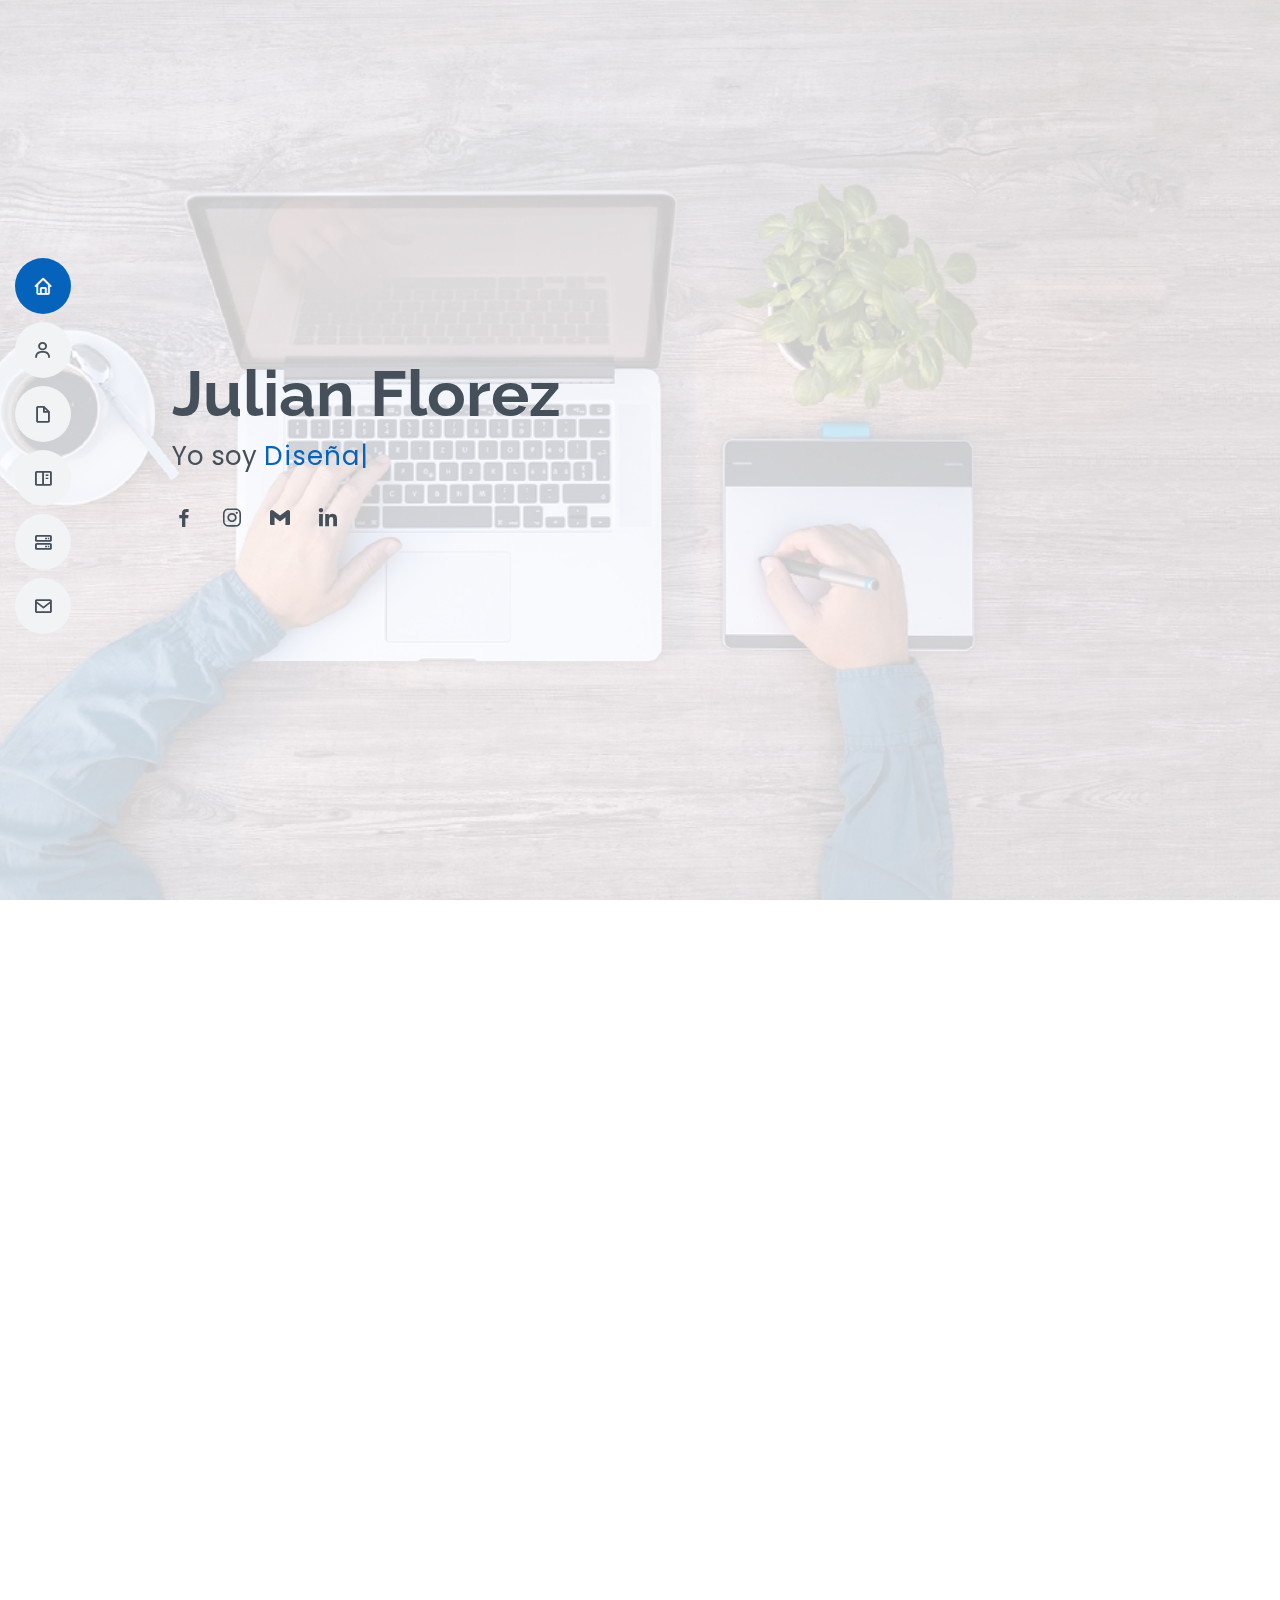
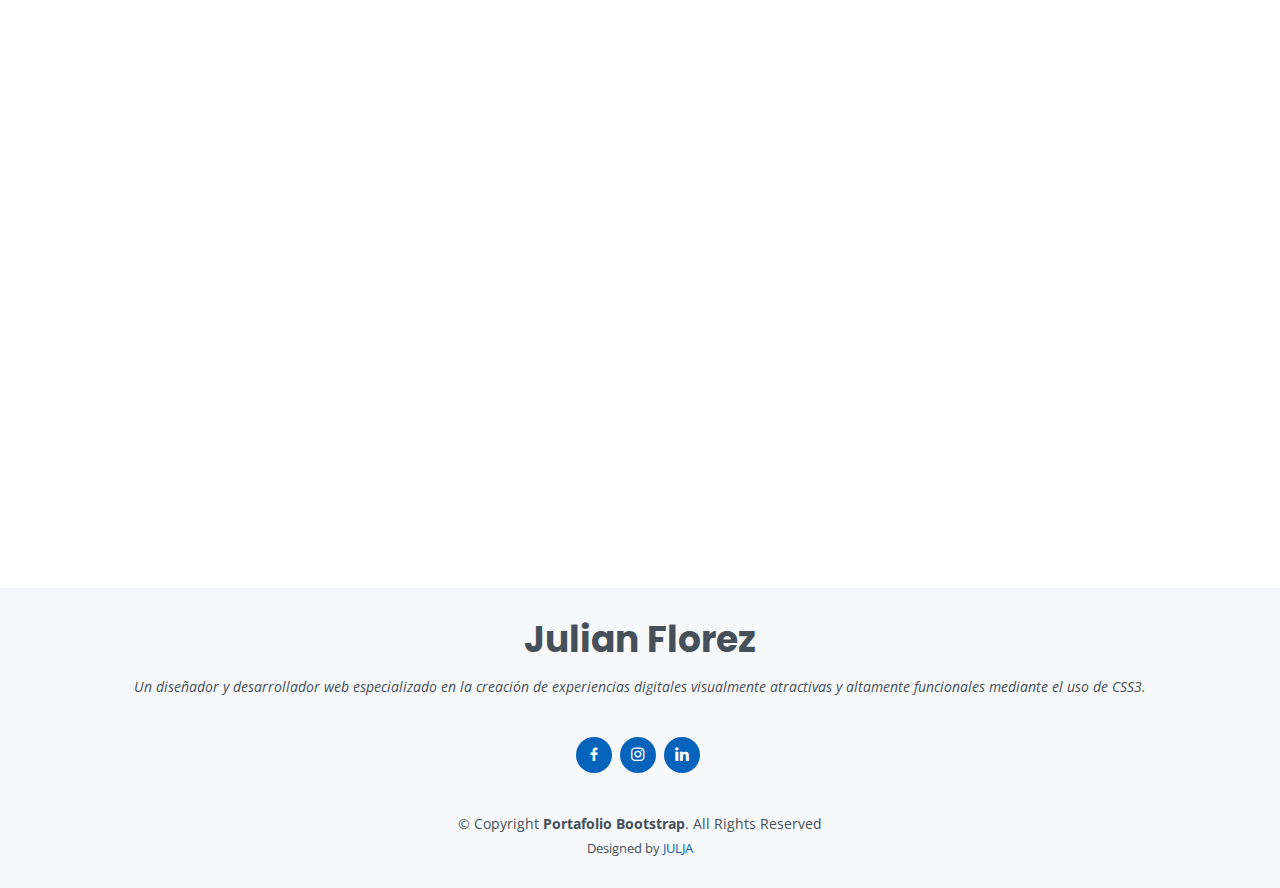
==== commit e947b42b: "Add files via upload" ====
--- a/index.html
+++ b/index.html
@@ -56,10 +56,10 @@
       <h1>Julian Florez</h1>
       <p>Yo soy <span class="typed" data-typed-items="Diseñador Web, Desarrollador, Freelancer"></span></p>
       <div class="social-links">
-        <a href="#" class="facebook"><i class="bx bxl-facebook"></i></a>
-        <a href="#" class="instagram"><i class="bx bxl-instagram"></i></a>
-        <a href="#" class="google-plus"><i class="bx bxl-gmail"></i></a>
-        <a href="#" class="linkedin"><i class="bx bxl-linkedin"></i></a>
+        <a href="https://www.facebook.com/people/Dise%C3%B1o-Web-JulJa/61556566293478/?locale=es_LA" class="facebook" target="_blank"><i class="bx bxl-facebook"></i></a>
+        <a href="https://www.instagram.com/juljadisenoweb/" class="instagram" target="_blank"><i class="bx bxl-instagram"></i></a>
+        <a href="mailto:juljadisenoweb@gmail.com?subject=Necesito%20Informacion%20Adicional%20del%20Servicio" target="_blank" class="google-plus"><i class="bx bxl-gmail"></i></a>
+        <a href="https://acortar.link/vDF2kg" class="linkedin" target="_blank"><i class="bx bxl-linkedin"></i></a>
       </div>
     </div>
   </section><!-- End Hero -->
@@ -688,9 +688,9 @@
       <h3>Julian Florez</h3>
       <p>Un diseñador y desarrollador web especializado en la creación de experiencias digitales visualmente atractivas y altamente funcionales mediante el uso de CSS3. </p>
       <div class="social-links">
-        <a href="#" class="facebook"><i class="bx bxl-facebook"></i></a>
-        <a href="#" class="instagram"><i class="bx bxl-instagram"></i></a>
-        <a href="#" class="linkedin"><i class="bx bxl-linkedin"></i></a>
+        <a href="https://www.facebook.com/people/Dise%C3%B1o-Web-JulJa/61556566293478/?locale=es_LA" class="facebook" target="_blank"><i class="bx bxl-facebook"></i></a>
+        <a href="https://www.instagram.com/juljadisenoweb/" class="instagram" target="_blank"><i class="bx bxl-instagram"></i></a>
+        <a href="https://acortar.link/vDF2kg" class="linkedin" target="_blank"><i class="bx bxl-linkedin"></i></a>
       </div>
       <div class="copyright">
         &copy; Copyright <strong><span>Portafolio Bootstrap</span></strong>. All Rights Reserved
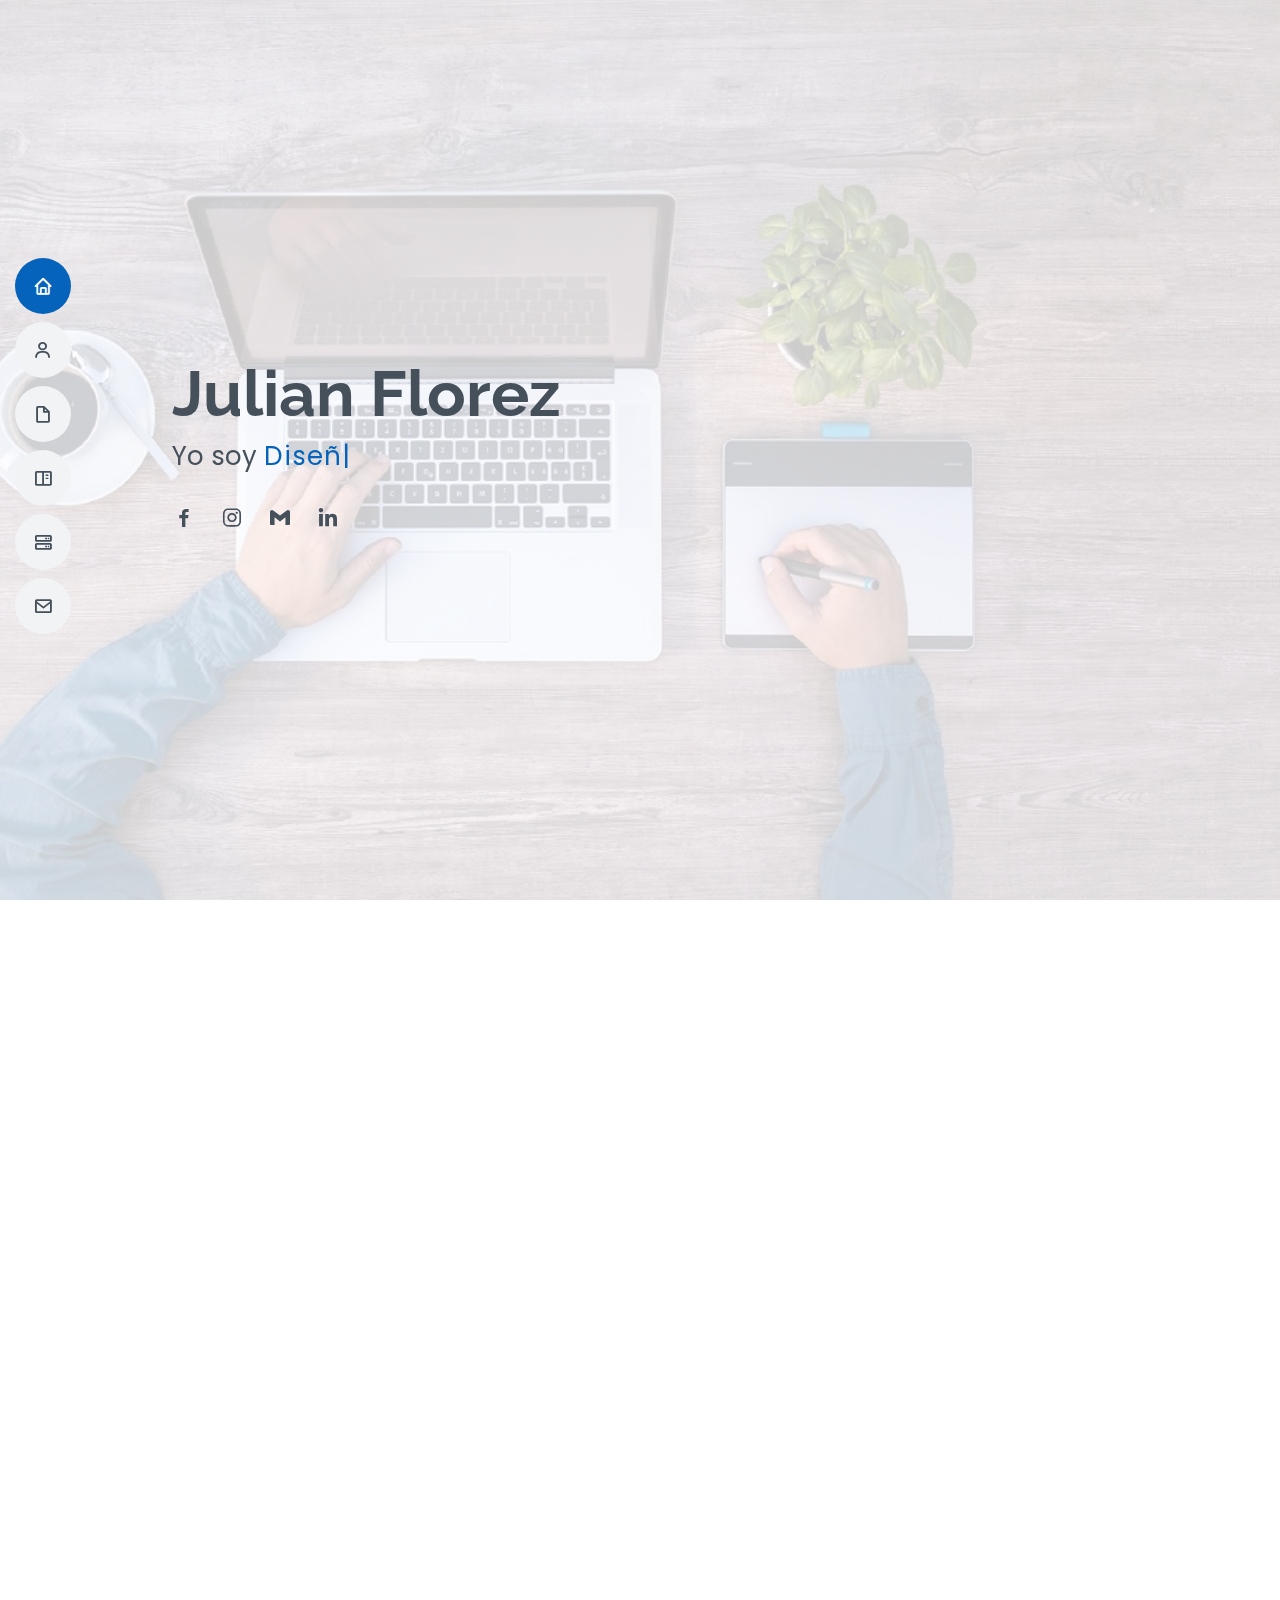
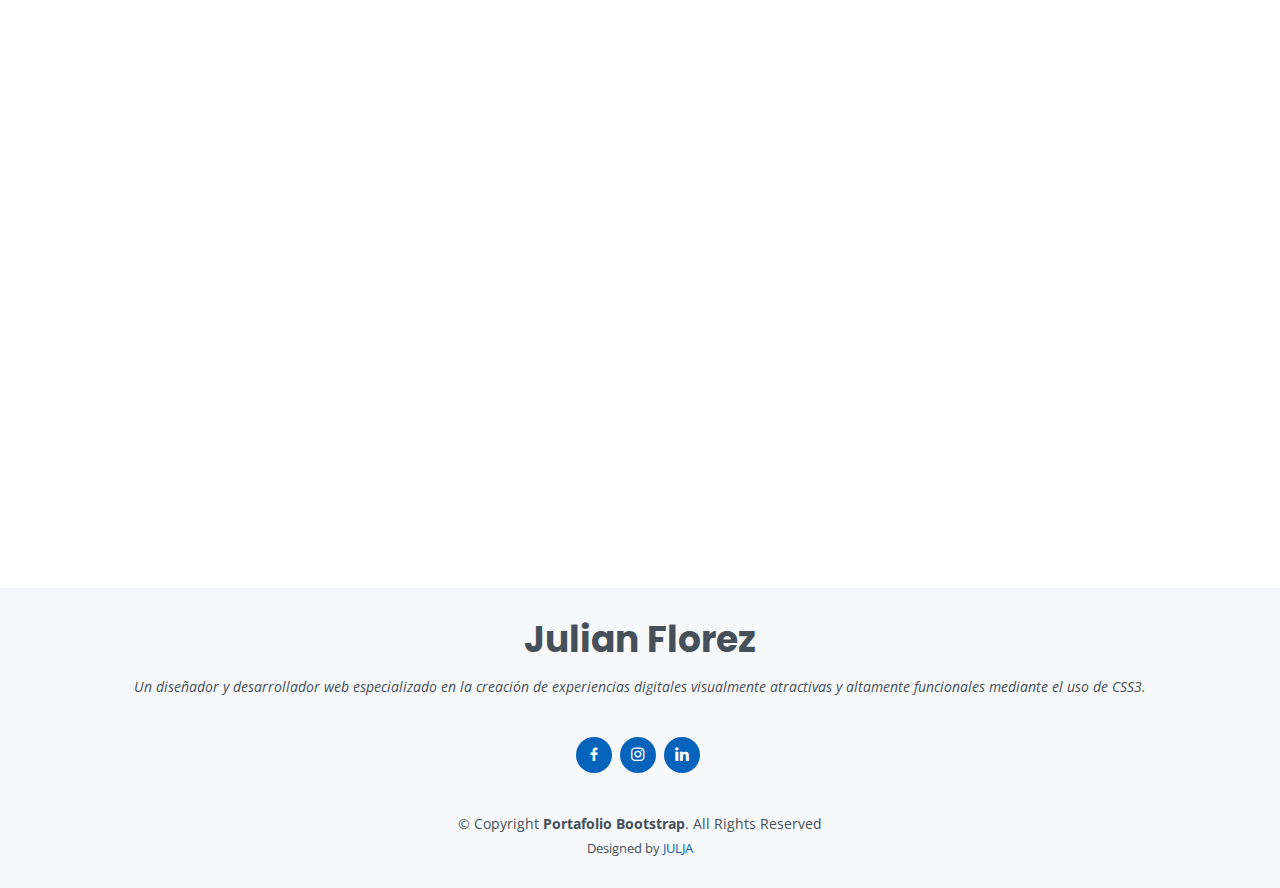
==== commit 0c0c1024: "Add files via upload" ====
--- a/index.html
+++ b/index.html
@@ -6,9 +6,25 @@
   <meta content="width=device-width, initial-scale=1.0" name="viewport">
 
   <title>Portafolio Bootstrap - Inicio</title>
-  <meta content="" name="description">
-  <meta content="" name="keywords">
-
+  <meta name="title" content="Mi Portafolio-Julian Florez" />
+  <meta name="description" content="Soy un diseñador y desarrollador web especializado en la creación de experiencias digitales visualmente atractivas y altamente funcionales." />
+  <meta name="keywords" content="empresa diseño web, diseño web manizales, vanguardia, impulsar, exito clientes personalizados, servicios complementarios, SEO, actualizados, diseño web en colombia, tendencias, tecnologías, diseño web que es y como funciona">
+  <meta name="author" content="Julian Andres Florez Castañeda">
+  
+  <!-- Open Graph / Facebook -->
+  <meta property="og:type" content="website" />
+  <meta property="og:url" content="https://pruebasjulja04.github.io/" />
+  <meta property="og:title" content="Mi Portafolio-Julian Florez" />
+  <meta property="og:description" content="Soy un diseñador y desarrollador web especializado en la creación de experiencias digitales visualmente atractivas y altamente funcionales." />
+  <meta property="og:image" content="https://pruebasjulja04.github.io/assets/img/portada.jpg" />
+
+  <!-- Twitter -->
+  <meta property="twitter:card" content="summary_large_image" />
+  <meta property="twitter:url" content="https://pruebasjulja04.github.io/" />
+  <meta property="twitter:title" content="Mi Portafolio-Julian Florez" />
+  <meta property="twitter:description" content="Soy un diseñador y desarrollador web especializado en la creación de experiencias digitales visualmente atractivas y altamente funcionales." />
+  <meta property="twitter:image" content="https://pruebasjulja04.github.io/assets/img/portada.jpg" />
+      
   <!-- Favicons -->
   <link href="assets/img/favicon.png" rel="icon">
   <link href="assets/img/apple-touch-icon.png" rel="apple-touch-icon">
@@ -125,7 +141,7 @@
           <div class="col-lg-3 col-md-6">
             <div class="count-box">
               <i class="bi bi-emoji-smile"></i>
-              <span data-purecounter-start="0" data-purecounter-end="232" data-purecounter-duration="1" class="purecounter"></span>
+              <span data-purecounter-start="0" data-purecounter-end="23" data-purecounter-duration="1" class="purecounter"></span>
               <p>Clientes Felices</p>
             </div>
           </div>
@@ -133,7 +149,7 @@
           <div class="col-lg-3 col-md-6 mt-5 mt-md-0">
             <div class="count-box">
               <i class="bi bi-journal-richtext"></i>
-              <span data-purecounter-start="0" data-purecounter-end="521" data-purecounter-duration="1" class="purecounter"></span>
+              <span data-purecounter-start="0" data-purecounter-end="21" data-purecounter-duration="1" class="purecounter"></span>
               <p>Projectos</p>
             </div>
           </div>
@@ -149,7 +165,7 @@
           <div class="col-lg-3 col-md-6 mt-5 mt-lg-0">
             <div class="count-box">
               <i class="bi bi-award"></i>
-              <span data-purecounter-start="0" data-purecounter-end="25" data-purecounter-duration="1" class="purecounter"></span>
+              <span data-purecounter-start="0" data-purecounter-end="5" data-purecounter-duration="1" class="purecounter"></span>
               <p>Premios</p>
             </div>
           </div>
@@ -242,7 +258,7 @@
               <p><em>Diseñador web innovador y centrado en los plazos con más de 3 años de experiencia en el diseño y desarrollo de material digital/impreso centrado en el usuario, desde el concepto inicial hasta el producto final pulido.</em></p>
               <ul>
                 <li>Manizales Carrera 42 c 68c 39,Caldas, COL</li>
-                <li>(+57) 314-689-8190</li>
+                <li>+57 314 689 8190</li>
                 <li>florezcastanedajulian2@gmail.com</li>
               </ul>
             </div>
@@ -645,7 +661,7 @@
               <div class="phone">
                 <i class="bi bi-phone"></i>
                 <h4>Phone:</h4>
-                <p>+5 314 689 8190</p>
+                <p>+57 314 689 8190</p>
               </div>
 
             </div>
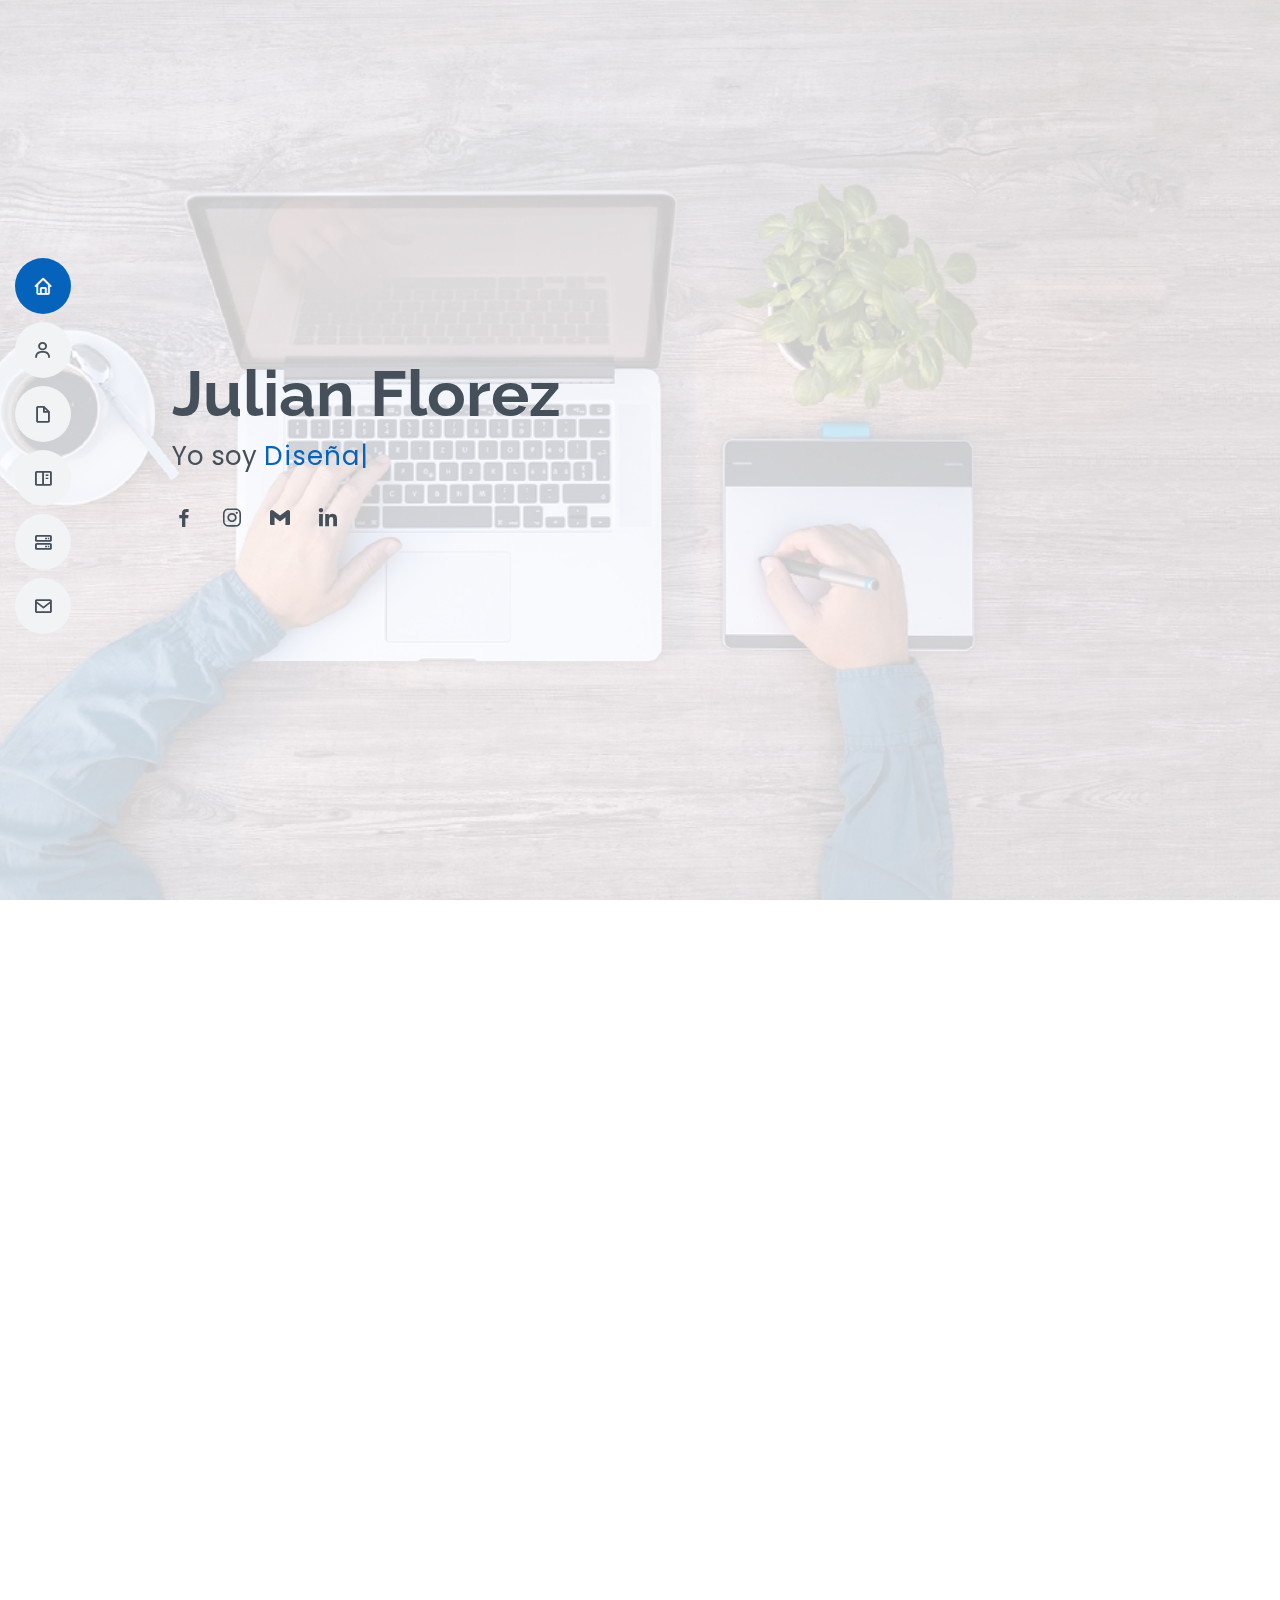
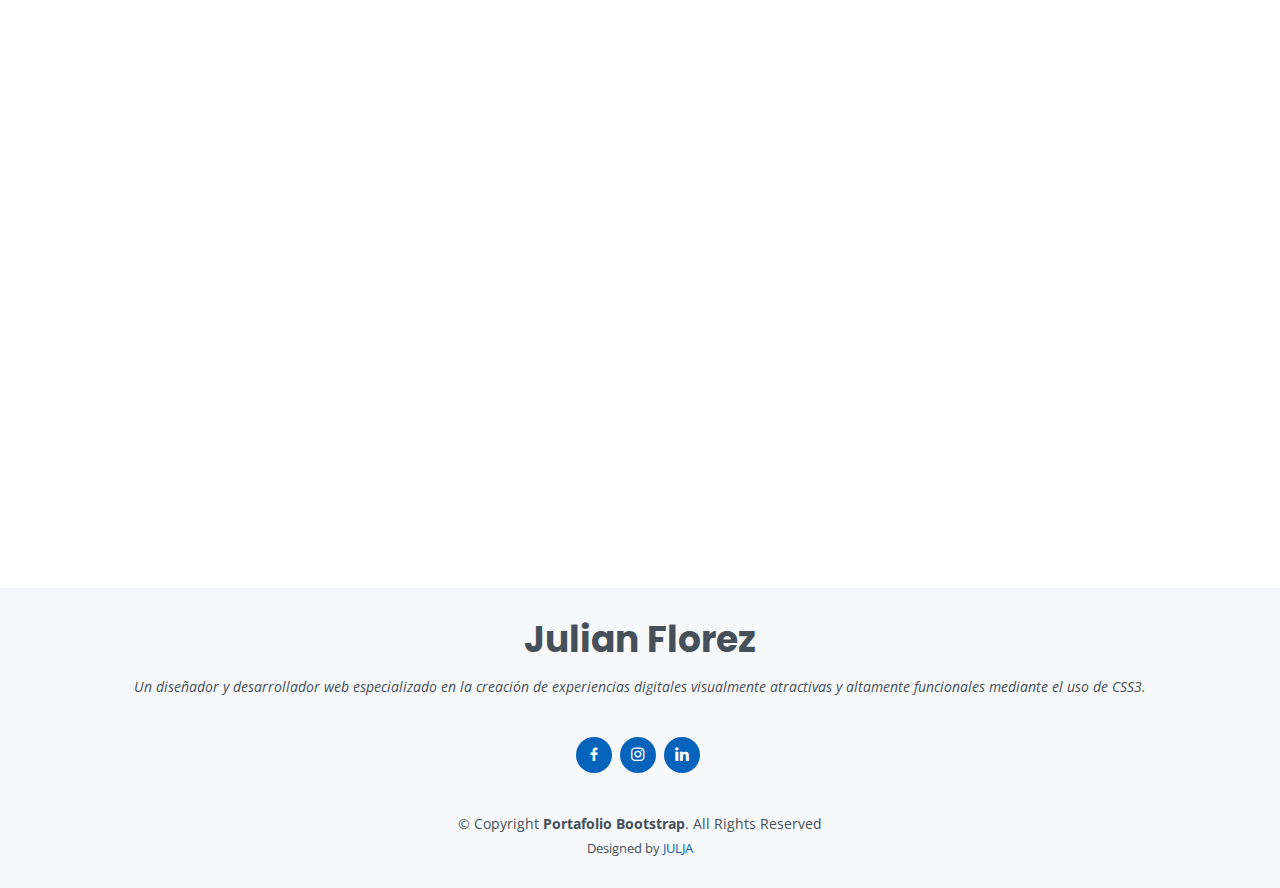
==== commit 44a37aad: "Add files via upload" ====
--- a/index.html
+++ b/index.html
@@ -119,7 +119,7 @@
               </div>
             </div>
             <p>
-              Mi enfoque abarca desde el diseño visual y la experiencia del usuario hasta el desarrollo técnico y la optimización continua. A continuación, se detallan los servicios que ofrezco.
+              Mi enfoque abarca desde el diseño visual y la experiencia del usuario hasta el desarrollo técnico y la optimización continua.
             </p>
           </div>
         </div>
@@ -257,7 +257,7 @@
               <h4>Julian Florez</h4>
               <p><em>Diseñador web innovador y centrado en los plazos con más de 3 años de experiencia en el diseño y desarrollo de material digital/impreso centrado en el usuario, desde el concepto inicial hasta el producto final pulido.</em></p>
               <ul>
-                <li>Manizales Carrera 42 c 68c 39,Caldas, COL</li>
+                <li>Manizales Carrera 42 c 68 c 39,Caldas, COL</li>
                 <li>+57 314 689 8190</li>
                 <li>florezcastanedajulian2@gmail.com</li>
               </ul>
